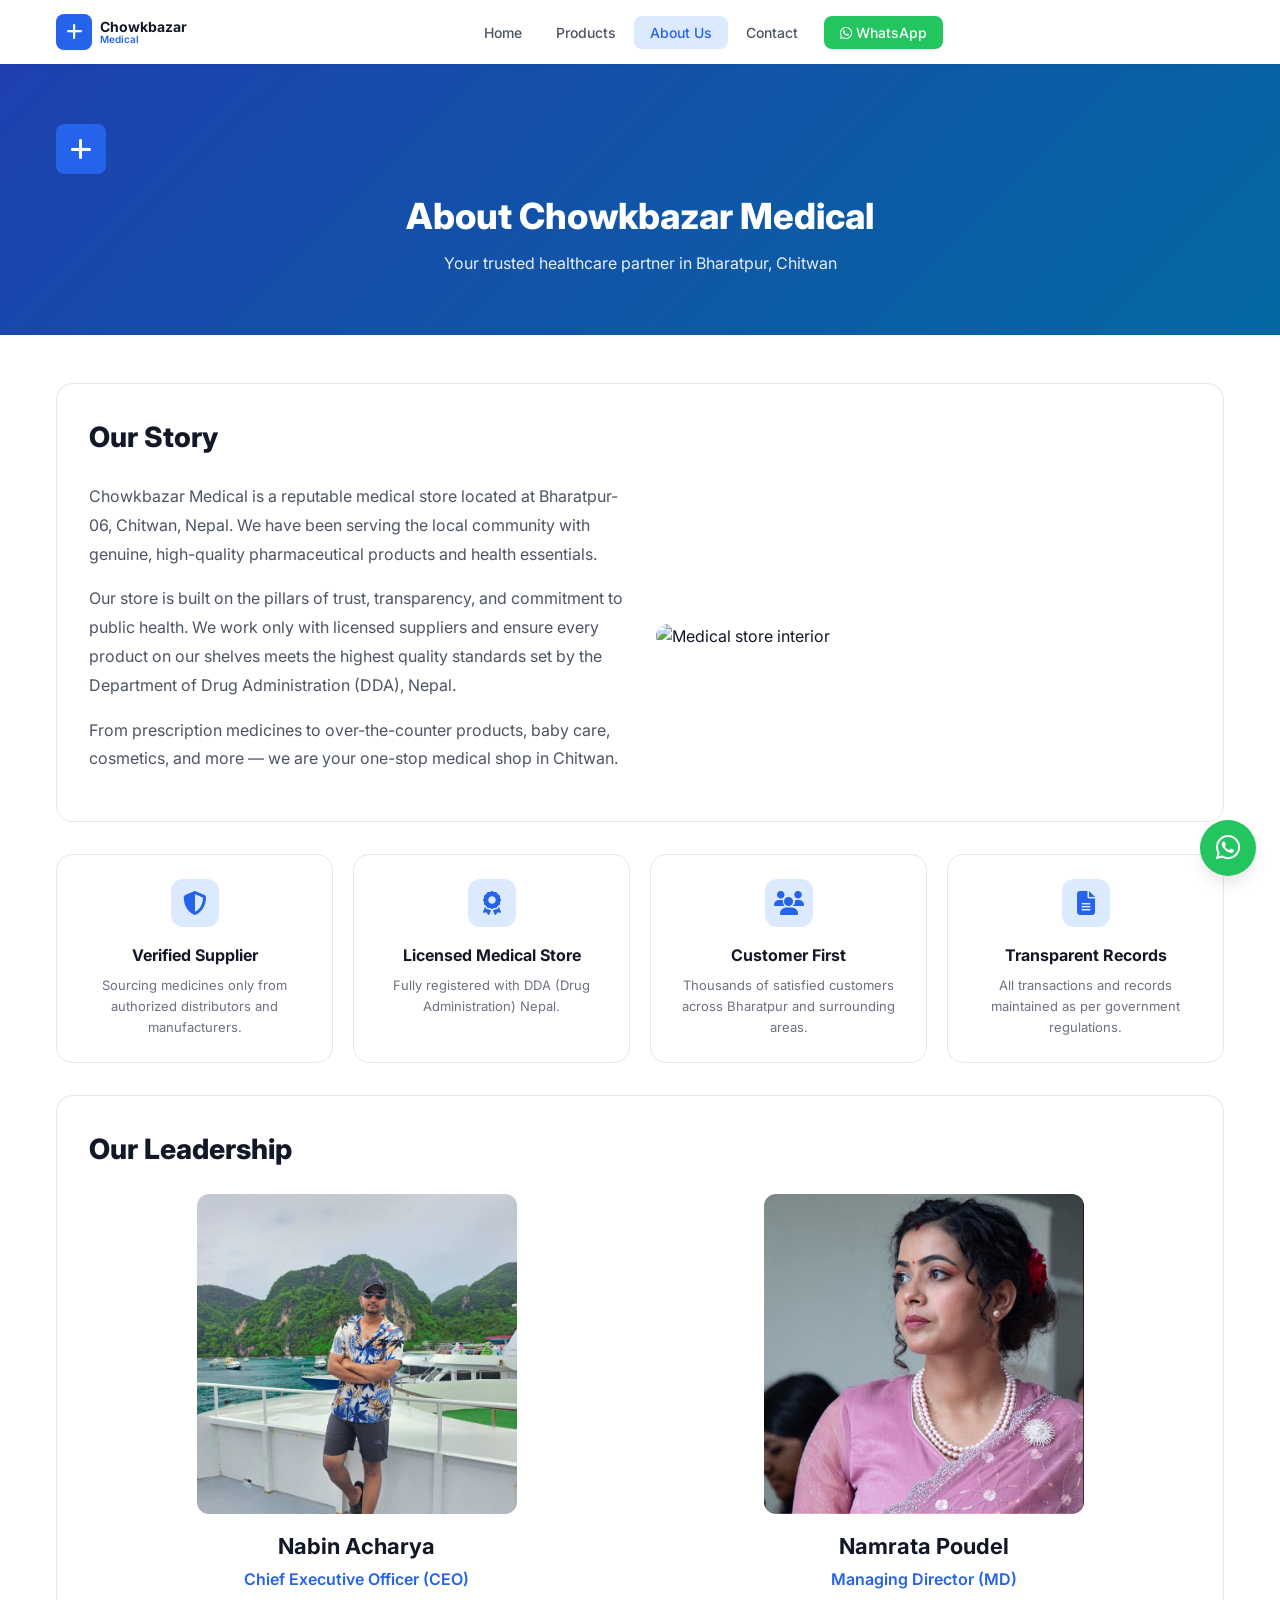
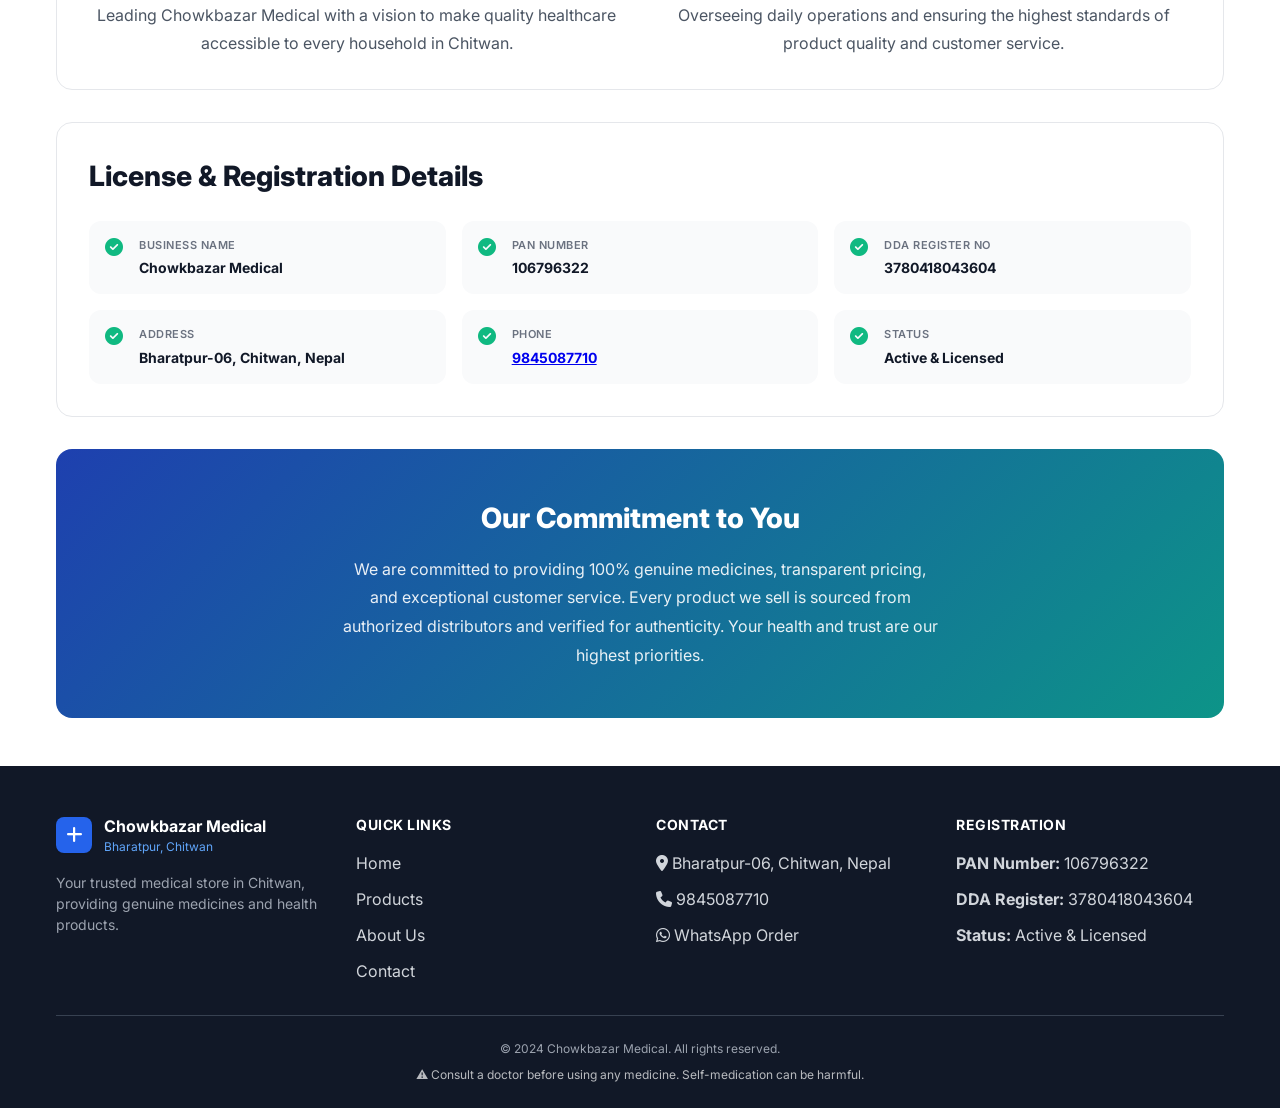
==== about.html @ cc557af1 "Add files via upload" ====
<!DOCTYPE html>
<html lang="en">
<head>
    <meta charset="UTF-8">
    <meta name="viewport" content="width=device-width, initial-scale=1.0">
    <title>About Us - Chowkbazar Medical</title>
    <meta name="description" content="Learn about Chowkbazar Medical - A trusted medical store in Chitwan, Nepal.">
    <link rel="preconnect" href="https://fonts.googleapis.com">
    <link rel="preconnect" href="https://fonts.gstatic.com" crossorigin>
    <link href="https://fonts.googleapis.com/css2?family=Inter:wght@400;500;600;700;800&display=swap" rel="stylesheet">
    <link rel="stylesheet" href="https://cdnjs.cloudflare.com/ajax/libs/font-awesome/6.4.0/css/all.min.css">
    <link rel="stylesheet" href="styles.css">
</head>
<body>
    <!-- Navigation Bar -->
    <nav class="navbar" id="navbar">
        <div class="nav-container">
            <div class="logo" onclick="navigateTo('index.html')">
                <div class="logo-icon">
                    <i class="fas fa-plus"></i>
                </div>
                <div class="logo-text">
                    <div class="logo-title">Chowkbazar</div>
                    <div class="logo-subtitle">Medical</div>
                </div>
            </div>

            <div class="nav-menu" id="navMenu">
                <ul class="nav-list">
                    <li><a href="index.html" class="nav-link">Home</a></li>
                    <li><a href="products.html" class="nav-link">Products</a></li>
                    <li><a href="about.html" class="nav-link active">About Us</a></li>
                    <li><a href="contact.html" class="nav-link">Contact</a></li>
                    <li>
                        <a href="https://wa.me/9779845087710" target="_blank" class="nav-link whatsapp-btn">
                            <i class="fab fa-whatsapp"></i> WhatsApp
                        </a>
                    </li>
                </ul>
            </div>

            <button class="hamburger" id="hamburger">
                <span></span>
                <span></span>
                <span></span>
            </button>
        </div>
    </nav>

    <!-- Hero -->
    <div class="hero-secondary">
        <div class="container">
            <div class="logo-icon" style="font-size: 24px; width: 50px; height: 50px; margin-bottom: 15px;">
                <i class="fas fa-plus"></i>
            </div>
            <h1>About Chowkbazar Medical</h1>
            <p>Your trusted healthcare partner in Bharatpur, Chitwan</p>
        </div>
    </div>

    <!-- Main Content -->
    <section class="content-section">
        <div class="container">
            <!-- Shop Introduction -->
            <div class="about-card">
                <h2>Our Story</h2>
                <div class="about-grid">
                    <div>
                        <p>Chowkbazar Medical is a reputable medical store located at Bharatpur-06, Chitwan, Nepal. We have been serving the local community with genuine, high-quality pharmaceutical products and health essentials.</p>
                        <p>Our store is built on the pillars of trust, transparency, and commitment to public health. We work only with licensed suppliers and ensure every product on our shelves meets the highest quality standards set by the Department of Drug Administration (DDA), Nepal.</p>
                        <p>From prescription medicines to over-the-counter products, baby care, cosmetics, and more — we are your one-stop medical shop in Chitwan.</p>
                    </div>
                    <div class="about-image">
                        <img src="https://images.pexels.com/photos/3683074/pexels-photo-3683074.jpeg?auto=compress&cs=tinysrgb&w=600" alt="Medical store interior">
                    </div>
                </div>
            </div>

            <!-- Highlights -->
            <div class="highlights-grid">
                <div class="highlight-card">
                    <div class="highlight-icon">
                        <i class="fas fa-shield-alt"></i>
                    </div>
                    <h3>Verified Supplier</h3>
                    <p>Sourcing medicines only from authorized distributors and manufacturers.</p>
                </div>
                <div class="highlight-card">
                    <div class="highlight-icon">
                        <i class="fas fa-award"></i>
                    </div>
                    <h3>Licensed Medical Store</h3>
                    <p>Fully registered with DDA (Drug Administration) Nepal.</p>
                </div>
                <div class="highlight-card">
                    <div class="highlight-icon">
                        <i class="fas fa-users"></i>
                    </div>
                    <h3>Customer First</h3>
                    <p>Thousands of satisfied customers across Bharatpur and surrounding areas.</p>
                </div>
                <div class="highlight-card">
                    <div class="highlight-icon">
                        <i class="fas fa-file-alt"></i>
                    </div>
                    <h3>Transparent Records</h3>
                    <p>All transactions and records maintained as per government regulations.</p>
                </div>
            </div>

            <!-- Team Section -->
            <div class="about-card">
                <h2>Our Leadership</h2>
                <div class="team-grid">
                    <!-- CEO -->
                    <div class="team-member">
                        <div class="team-photo">
                            <img src="nabin Acharya.jpeg" alt="Nabin Acharya - CEO">
                            <div class="team-initials">NA</div>
                        </div>
                        <div class="team-info">
                            <h3>Nabin Acharya</h3>
                            <p class="team-role">Chief Executive Officer (CEO)</p>
                            <p class="team-desc">Leading Chowkbazar Medical with a vision to make quality healthcare accessible to every household in Chitwan.</p>
                        </div>
                    </div>

                    <!-- Managing Director -->
                    <div class="team-member">
                        <div class="team-photo">
                            <img src="namrata .jpeg" alt="Namrata Poudel - MD">
                            <div class="team-initials md">NP</div>
                        </div>
                        <div class="team-info">
                            <h3>Namrata Poudel</h3>
                            <p class="team-role">Managing Director (MD)</p>
                            <p class="team-desc">Overseeing daily operations and ensuring the highest standards of product quality and customer service.</p>
                        </div>
                    </div>
                </div>
            </div>

            <!-- License & Registration -->
            <div class="about-card">
                <h2>License & Registration Details</h2>
                <div class="registration-grid">
                    <div class="registration-item">
                        <i class="fas fa-check-circle"></i>
                        <div>
                            <div class="reg-label">Business Name</div>
                            <div class="reg-value">Chowkbazar Medical</div>
                        </div>
                    </div>
                    <div class="registration-item">
                        <i class="fas fa-check-circle"></i>
                        <div>
                            <div class="reg-label">PAN Number</div>
                            <div class="reg-value">106796322</div>
                        </div>
                    </div>
                    <div class="registration-item">
                        <i class="fas fa-check-circle"></i>
                        <div>
                            <div class="reg-label">DDA Register No</div>
                            <div class="reg-value">3780418043604</div>
                        </div>
                    </div>
                    <div class="registration-item">
                        <i class="fas fa-check-circle"></i>
                        <div>
                            <div class="reg-label">Address</div>
                            <div class="reg-value">Bharatpur-06, Chitwan, Nepal</div>
                        </div>
                    </div>
                    <div class="registration-item">
                        <i class="fas fa-check-circle"></i>
                        <div>
                            <div class="reg-label">Phone</div>
                            <div class="reg-value"><a href="tel:9845087710">9845087710</a></div>
                        </div>
                    </div>
                    <div class="registration-item">
                        <i class="fas fa-check-circle"></i>
                        <div>
                            <div class="reg-label">Status</div>
                            <div class="reg-value">Active & Licensed</div>
                        </div>
                    </div>
                </div>
            </div>

            <!-- Commitment -->
            <div class="commitment-banner">
                <h2>Our Commitment to You</h2>
                <p>We are committed to providing 100% genuine medicines, transparent pricing, and exceptional customer service. Every product we sell is sourced from authorized distributors and verified for authenticity. Your health and trust are our highest priorities.</p>
            </div>
        </div>
    </section>

    <!-- Footer -->
    <footer class="footer">
        <div class="container">
            <div class="footer-grid">
                <div class="footer-section">
                    <div class="footer-logo">
                        <div class="logo-icon">
                            <i class="fas fa-plus"></i>
                        </div>
                        <div>
                            <div style="font-size: 16px; font-weight: 700; color: white;">Chowkbazar Medical</div>
                            <div style="font-size: 12px; color: #60a5fa;">Bharatpur, Chitwan</div>
                        </div>
                    </div>
                    <p style="font-size: 14px; color: #9ca3af; margin-top: 10px;">Your trusted medical store in Chitwan, providing genuine medicines and health products.</p>
                </div>

                <div class="footer-section">
                    <h4>Quick Links</h4>
                    <ul>
                        <li><a href="index.html">Home</a></li>
                        <li><a href="products.html">Products</a></li>
                        <li><a href="about.html">About Us</a></li>
                        <li><a href="contact.html">Contact</a></li>
                    </ul>
                </div>

                <div class="footer-section">
                    <h4>Contact</h4>
                    <ul>
                        <li><i class="fas fa-map-marker-alt"></i> Bharatpur-06, Chitwan, Nepal</li>
                        <li><i class="fas fa-phone"></i> <a href="tel:9845087710">9845087710</a></li>
                        <li><i class="fab fa-whatsapp"></i> <a href="https://wa.me/9779845087710" target="_blank">WhatsApp Order</a></li>
                    </ul>
                </div>

                <div class="footer-section">
                    <h4>Registration</h4>
                    <ul>
                        <li><strong>PAN Number:</strong> 106796322</li>
                        <li><strong>DDA Register:</strong> 3780418043604</li>
                        <li><strong>Status:</strong> Active & Licensed</li>
                    </ul>
                </div>
            </div>

            <div class="footer-bottom">
                <p>&copy; 2024 Chowkbazar Medical. All rights reserved.</p>
                <p class="disclaimer-small">⚠ Consult a doctor before using any medicine. Self-medication can be harmful.</p>
            </div>
        </div>
    </footer>

    <!-- Floating WhatsApp Button -->
    <a href="https://wa.me/9779845087710?text=Hello%2C%20I%20need%20assistance." target="_blank" class="floating-whatsapp">
        <i class="fab fa-whatsapp"></i>
    </a>

    <script src="script.js"></script>
</body>
</html>
---- styles.css ----
/* ============================================
   CHOWKBAZAR MEDICAL - MAIN STYLES
   ============================================ */

* {
    margin: 0;
    padding: 0;
    box-sizing: border-box;
}

:root {
    --primary-blue: #2563eb;
    --primary-dark: #1e40af;
    --primary-light: #dbeafe;
    --accent-teal: #0d9488;
    --accent-green: #10b981;
    --success-green: #22c55e;
    --warning-amber: #f59e0b;
    --gray-900: #111827;
    --gray-800: #1f2937;
    --gray-700: #374151;
    --gray-600: #4b5563;
    --gray-500: #6b7280;
    --gray-400: #9ca3af;
    --gray-300: #d1d5db;
    --gray-200: #e5e7eb;
    --gray-100: #f3f4f6;
    --gray-50: #f9fafb;
    --white: #ffffff;
    --shadow-sm: 0 1px 2px 0 rgba(0, 0, 0, 0.05);
    --shadow-md: 0 4px 6px -1px rgba(0, 0, 0, 0.1);
    --shadow-lg: 0 10px 15px -3px rgba(0, 0, 0, 0.1);
}

html {
    scroll-behavior: smooth;
}

body {
    font-family: 'Inter', system-ui, -apple-system, sans-serif;
    color: var(--gray-900);
    background-color: var(--white);
    line-height: 1.5;
    -webkit-font-smoothing: antialiased;
    -moz-osx-font-smoothing: grayscale;
}

/* ============================================
   UTILITY CLASSES
   ============================================ */

.container {
    max-width: 1200px;
    margin: 0 auto;
    padding: 0 16px;
}

.btn {
    display: inline-flex;
    align-items: center;
    justify-content: center;
    gap: 8px;
    padding: 12px 24px;
    border: none;
    border-radius: 12px;
    font-size: 14px;
    font-weight: 600;
    cursor: pointer;
    transition: all 0.2s ease;
    text-decoration: none;
}

.btn-primary {
    background-color: var(--white);
    color: var(--primary-blue);
    box-shadow: var(--shadow-md);
}

.btn-primary:hover {
    background-color: var(--gray-50);
    transform: translateY(-2px);
    box-shadow: var(--shadow-lg);
}

.btn-success {
    background-color: var(--success-green);
    color: var(--white);
    box-shadow: var(--shadow-md);
}

.btn-success:hover {
    background-color: var(--accent-green);
    transform: translateY(-2px);
    box-shadow: var(--shadow-lg);
}

.btn-success-lg {
    padding: 14px 32px;
    font-size: 16px;
}

.btn-submit {
    background-color: var(--primary-blue);
    color: var(--white);
    width: 100%;
    padding: 14px 24px;
    transition: all 0.2s ease;
}

.btn-submit:hover {
    background-color: var(--primary-dark);
    transform: translateY(-1px);
    box-shadow: var(--shadow-md);
}

/* ============================================
   NAVIGATION
   ============================================ */

.navbar {
    position: fixed;
    top: 0;
    left: 0;
    right: 0;
    background-color: rgba(255, 255, 255, 0.95);
    backdrop-filter: blur(10px);
    box-shadow: var(--shadow-sm);
    z-index: 1000;
    transition: all 0.3s ease;
}

.navbar.scrolled {
    background-color: var(--white);
    box-shadow: var(--shadow-md);
}

.nav-container {
    max-width: 1200px;
    margin: 0 auto;
    padding: 0 16px;
    display: flex;
    align-items: center;
    justify-content: space-between;
    height: 64px;
}

.logo {
    display: flex;
    align-items: center;
    gap: 8px;
    cursor: pointer;
    text-decoration: none;
}

.logo-icon {
    width: 36px;
    height: 36px;
    background-color: var(--primary-blue);
    border-radius: 8px;
    display: flex;
    align-items: center;
    justify-content: center;
    color: var(--white);
    font-size: 18px;
    box-shadow: var(--shadow-sm);
}

.logo-text {
    display: flex;
    flex-direction: column;
    line-height: 1.2;
}

.logo-title {
    font-size: 14px;
    font-weight: 700;
    color: var(--gray-900);
}

.logo-subtitle {
    font-size: 10px;
    font-weight: 600;
    color: var(--primary-blue);
    margin-top: -2px;
}

.nav-menu {
    flex: 1;
    display: flex;
    justify-content: center;
}

.nav-list {
    display: flex;
    align-items: center;
    gap: 2px;
    list-style: none;
}

.nav-link {
    padding: 8px 16px;
    font-size: 14px;
    font-weight: 500;
    color: var(--gray-600);
    text-decoration: none;
    border-radius: 8px;
    transition: all 0.2s ease;
}

.nav-link:hover,
.nav-link.active {
    color: var(--primary-blue);
    background-color: var(--primary-light);
}

.nav-link.whatsapp-btn {
    background-color: var(--success-green);
    color: var(--white);
    margin-left: 8px;
}

.nav-link.whatsapp-btn:hover {
    background-color: var(--accent-green);
    color: var(--white);
}

.hamburger {
    display: none;
    flex-direction: column;
    gap: 5px;
    background: none;
    border: none;
    cursor: pointer;
    padding: 8px;
}

.hamburger span {
    width: 24px;
    height: 2px;
    background-color: var(--gray-900);
    border-radius: 1px;
    transition: all 0.3s ease;
}

/* ============================================
   HERO SECTION
   ============================================ */

.hero {
    margin-top: 64px;
    background: linear-gradient(135deg, #1e40af 0%, #0369a1 50%, #0d9488 100%);
    color: var(--white);
    padding: 80px 16px;
    position: relative;
    overflow: hidden;
}

.hero::before {
    content: '';
    position: absolute;
    top: 20px;
    left: 20px;
    width: 200px;
    height: 200px;
    border: 2px solid rgba(255, 255, 255, 0.1);
    border-radius: 50%;
}

.hero::after {
    content: '';
    position: absolute;
    bottom: -50px;
    right: -50px;
    width: 300px;
    height: 300px;
    border: 2px solid rgba(255, 255, 255, 0.1);
    border-radius: 50%;
}

.hero-content {
    max-width: 1200px;
    margin: 0 auto;
    position: relative;
    z-index: 1;
    text-align: left;
}

.hero h1 {
    font-size: 48px;
    font-weight: 800;
    line-height: 1.2;
    margin-bottom: 16px;
}

.hero p {
    font-size: 18px;
    color: rgba(255, 255, 255, 0.9);
    margin-bottom: 32px;
    max-width: 500px;
    line-height: 1.6;
}

.hero-buttons {
    display: flex;
    gap: 16px;
    margin-bottom: 48px;
    flex-wrap: wrap;
}

.hero-stats {
    display: flex;
    gap: 40px;
}

.stat {
    text-align: center;
}

.stat-value {
    font-size: 24px;
    font-weight: 800;
    display: block;
}

.stat-label {
    font-size: 12px;
    color: rgba(255, 255, 255, 0.8);
    margin-top: 4px;
}

.hero-secondary {
    margin-top: 64px;
    background: linear-gradient(135deg, #1e40af 0%, #0369a1 100%);
    color: var(--white);
    padding: 60px 16px;
    text-align: center;
}

.hero-secondary h1 {
    font-size: 36px;
    font-weight: 800;
    margin-bottom: 8px;
}

.hero-secondary p {
    font-size: 16px;
    color: rgba(255, 255, 255, 0.9);
}

/* ============================================
   SERVICES SECTION
   ============================================ */

.services {
    padding: 64px 16px;
    background-color: var(--white);
}

.services h2 {
    text-align: center;
    font-size: 32px;
    font-weight: 800;
    margin-bottom: 8px;
}

.section-subtitle {
    text-align: center;
    color: var(--gray-500);
    margin-bottom: 48px;
    max-width: 500px;
    margin-left: auto;
    margin-right: auto;
}

.services-grid {
    display: grid;
    grid-template-columns: repeat(auto-fit, minmax(280px, 1fr));
    gap: 24px;
}

.service-card {
    padding: 32px 24px;
    border: 1px solid var(--gray-200);
    border-radius: 16px;
    text-align: center;
    transition: all 0.3s ease;
}

.service-card:hover {
    border-color: var(--primary-light);
    box-shadow: var(--shadow-lg);
}

.service-icon {
    width: 48px;
    height: 48px;
    background-color: var(--primary-light);
    border-radius: 12px;
    display: flex;
    align-items: center;
    justify-content: center;
    font-size: 24px;
    color: var(--primary-blue);
    margin: 0 auto 16px;
}

.service-card h3 {
    font-size: 18px;
    font-weight: 700;
    margin-bottom: 12px;
}

.service-card p {
    color: var(--gray-500);
    font-size: 14px;
    line-height: 1.6;
}

/* ============================================
   CATEGORIES SECTION
   ============================================ */

.categories {
    padding: 64px 16px;
    background-color: var(--gray-50);
}

.categories h2 {
    text-align: center;
    font-size: 32px;
    font-weight: 800;
    margin-bottom: 8px;
}

.categories-grid {
    display: grid;
    grid-template-columns: repeat(auto-fit, minmax(120px, 1fr));
    gap: 16px;
    margin-top: 48px;
}

.category-card {
    display: flex;
    flex-direction: column;
    align-items: center;
    gap: 12px;
    padding: 24px 16px;
    background-color: var(--white);
    border: 1px solid var(--gray-200);
    border-radius: 16px;
    text-align: center;
    cursor: pointer;
    transition: all 0.3s ease;
    font-size: 14px;
    font-weight: 600;
    color: var(--gray-700);
}

.category-card:hover {
    border-color: var(--primary-blue);
    box-shadow: var(--shadow-md);
    transform: translateY(-4px);
}

.category-card i {
    font-size: 28px;
    color: var(--primary-blue);
}

/* ============================================
   SHOP SLIDER SECTION
   ============================================ */

.shop-slider-section {
    padding: 64px 16px;
    background-color: var(--white);
}

.shop-slider-section h2 {
    text-align: center;
    font-size: 32px;
    font-weight: 800;
    margin-bottom: 8px;
}

.shop-slider {
    position: relative;
    max-width: 760px;
    margin: 0 auto;
    overflow: hidden;
    border-radius: 20px;
    box-shadow: var(--shadow-lg);
    background-color: var(--gray-100);
}

.shop-slider-track {
    display: flex;
    transition: transform 0.45s ease;
}

.shop-slide {
    min-width: 100%;
    height: 420px;
    flex-shrink: 0;
}

.shop-slide img {
    width: 100%;
    height: 100%;
    object-fit: cover;
    display: block;
}

.shop-slider-btn {
    position: absolute;
    top: 50%;
    transform: translateY(-50%);
    width: 44px;
    height: 44px;
    border: none;
    border-radius: 999px;
    background-color: rgba(17, 24, 39, 0.45);
    color: var(--white);
    cursor: pointer;
    display: flex;
    align-items: center;
    justify-content: center;
    z-index: 2;
}

.shop-slider-btn:hover {
    background-color: rgba(17, 24, 39, 0.65);
}

.shop-slider-prev {
    left: 14px;
}

.shop-slider-next {
    right: 14px;
}

.shop-slider-dots {
    position: absolute;
    left: 50%;
    bottom: 14px;
    transform: translateX(-50%);
    display: flex;
    gap: 8px;
    z-index: 2;
}

.shop-slider-dot {
    width: 10px;
    height: 10px;
    border: none;
    border-radius: 999px;
    background-color: rgba(255, 255, 255, 0.7);
    cursor: pointer;
    transition: all 0.2s ease;
}

.shop-slider-dot.active {
    width: 26px;
    background-color: var(--white);
}

/* ============================================
   CTA BANNER
   ============================================ */

.cta-banner {
    background: linear-gradient(135deg, #0d9488 0%, #0369a1 100%);
    color: var(--white);
    padding: 56px 16px;
    text-align: center;
}

.cta-banner h2 {
    font-size: 28px;
    font-weight: 800;
    margin-bottom: 12px;
}

.cta-banner p {
    font-size: 16px;
    color: rgba(255, 255, 255, 0.9);
    margin-bottom: 24px;
    max-width: 600px;
    margin-left: auto;
    margin-right: auto;
}

/* ============================================
   DISCLAIMER
   ============================================ */

.disclaimer {
    background-color: #fef3c7;
    border-top: 1px solid #fcd34d;
    padding: 12px 16px;
    text-align: center;
    font-size: 14px;
    font-weight: 500;
    color: #92400e;
}

.disclaimer-small {
    font-size: 12px;
    color: rgba(255, 255, 255, 0.7);
    margin-top: 8px;
}

/* ============================================
   FOOTER
   ============================================ */

.footer {
    background-color: var(--gray-900);
    color: var(--gray-300);
    padding: 48px 16px 24px;
}

.footer-grid {
    display: grid;
    grid-template-columns: repeat(auto-fit, minmax(250px, 1fr));
    gap: 32px;
    margin-bottom: 32px;
}

.footer-section h4 {
    color: var(--white);
    font-size: 14px;
    font-weight: 700;
    text-transform: uppercase;
    letter-spacing: 0.5px;
    margin-bottom: 16px;
}

.footer-section ul {
    list-style: none;
    display: flex;
    flex-direction: column;
    gap: 12px;
}

.footer-section a {
    color: var(--gray-300);
    text-decoration: none;
    transition: color 0.2s ease;
}

.footer-section a:hover {
    color: var(--primary-light);
}

.footer-logo {
    display: flex;
    align-items: center;
    gap: 12px;
    margin-bottom: 16px;
}

.footer-bottom {
    border-top: 1px solid var(--gray-700);
    padding-top: 24px;
    text-align: center;
    font-size: 12px;
    color: var(--gray-400);
}

.footer-bottom p:first-child {
    margin-bottom: 8px;
}

/* ============================================
   FLOATING WHATSAPP BUTTON
   ============================================ */

.floating-whatsapp {
    position: fixed;
    bottom: 24px;
    right: 24px;
    width: 56px;
    height: 56px;
    background-color: var(--success-green);
    color: var(--white);
    border-radius: 50%;
    display: flex;
    align-items: center;
    justify-content: center;
    font-size: 28px;
    box-shadow: var(--shadow-lg);
    transition: all 0.3s ease;
    z-index: 999;
    text-decoration: none;
}

.floating-whatsapp:hover {
    background-color: var(--accent-green);
    transform: translateY(-4px);
    box-shadow: 0 15px 25px rgba(0, 0, 0, 0.15);
}

/* ============================================
   PRODUCTS PAGE
   ============================================ */

.page-header {
    margin-top: 64px;
    background-color: var(--white);
    border-bottom: 1px solid var(--gray-200);
    padding: 32px 16px;
}

.page-header h1 {
    font-size: 28px;
    font-weight: 800;
    margin-bottom: 4px;
}

.page-header p {
    color: var(--gray-500);
    font-size: 14px;
}

.products-section {
    padding: 32px 16px;
    background-color: var(--gray-50);
    min-height: calc(100vh - 64px);
}

.products-wrapper {
    display: grid;
    grid-template-columns: 220px 1fr;
    gap: 24px;
}

.sidebar {
    display: flex;
    flex-direction: column;
    gap: 16px;
    height: fit-content;
    position: sticky;
    top: 80px;
}

.sidebar-card {
    background-color: var(--white);
    border: 1px solid var(--gray-200);
    border-radius: 16px;
    padding: 16px;
}

.sidebar-card h3 {
    font-size: 14px;
    font-weight: 700;
    margin-bottom: 12px;
    color: var(--gray-900);
}

.search-input {
    width: 100%;
    padding: 10px 12px;
    border: 1px solid var(--gray-200);
    border-radius: 8px;
    font-size: 13px;
    transition: all 0.2s ease;
}

.search-input:focus {
    outline: none;
    border-color: var(--primary-blue);
    background-color: var(--primary-light);
    box-shadow: 0 0 0 2px rgba(59, 130, 246, 0.18);
}

.filter-btn {
    display: flex;
    align-items: center;
    gap: 8px;
    padding: 8px 12px;
    background: none;
    border: none;
    border-radius: 8px;
    font-size: 13px;
    font-weight: 500;
    color: var(--gray-600);
    cursor: pointer;
    transition: all 0.2s ease;
    text-align: left;
    width: 100%;
}

.filter-btn:hover {
    background-color: var(--gray-50);
    color: var(--primary-blue);
}

.filter-btn.active {
    background-color: var(--primary-light);
    color: var(--primary-blue);
}

.filter-btn .count {
    margin-left: auto;
    font-size: 11px;
    color: var(--gray-400);
}

.mobile-filters-panel {
    display: none;
}

.mobile-category-picker {
    display: none;
}

.mobile-category-toggle {
    display: flex;
    align-items: center;
    justify-content: space-between;
    width: 100%;
    padding: 10px 12px;
    border: 1px solid var(--gray-200);
    border-radius: 10px;
    background-color: var(--white);
    color: var(--gray-900);
    font-size: 14px;
    font-weight: 600;
    cursor: pointer;
    list-style: none;
}

.mobile-category-toggle::after {
    content: '\f107';
    font-family: 'Font Awesome 6 Free';
    font-weight: 900;
    color: var(--gray-500);
}

.mobile-category-picker[open] .mobile-category-toggle::after {
    content: '\f106';
}

.mobile-category-toggle::-webkit-details-marker {
    display: none;
}

.mobile-category-list {
    padding-top: 10px;
    display: flex;
    flex-direction: column;
    gap: 6px;
}

.products-main {
    min-height: 400px;
}

.results-info {
    display: flex;
    align-items: center;
    justify-content: space-between;
    margin-bottom: 20px;
    font-size: 14px;
    color: var(--gray-600);
}

.clear-filters-btn {
    background: none;
    border: none;
    color: var(--primary-blue);
    font-weight: 600;
    cursor: pointer;
    font-size: 13px;
    display: flex;
    align-items: center;
    gap: 4px;
    transition: color 0.2s ease;
}

.clear-filters-btn:hover {
    color: var(--primary-dark);
}

.products-grid {
    display: grid;
    grid-template-columns: repeat(auto-fill, minmax(240px, 1fr));
    gap: 20px;
}

.product-card {
    background-color: var(--white);
    border: 1px solid var(--gray-200);
    border-radius: 16px;
    overflow: hidden;
    transition: all 0.3s ease;
}

.product-card:hover {
    border-color: var(--primary-light);
    box-shadow: var(--shadow-md);
}

.product-image {
    width: 100%;
    height: 180px;
    object-fit: cover;
    display: block;
}

.product-content {
    padding: 16px;
}

.product-category {
    display: inline-block;
    background-color: var(--primary-light);
    color: var(--primary-blue);
    padding: 4px 12px;
    border-radius: 12px;
    font-size: 11px;
    font-weight: 600;
    margin-bottom: 8px;
}

.product-name {
    font-size: 14px;
    font-weight: 700;
    color: var(--gray-900);
    margin-bottom: 4px;
    line-height: 1.4;
}

.product-description {
    font-size: 12px;
    color: var(--gray-500);
    margin-bottom: 12px;
    line-height: 1.5;
}

.product-button {
    width: 100%;
    padding: 10px 12px;
    background-color: var(--success-green);
    color: var(--white);
    border: none;
    border-radius: 8px;
    font-size: 12px;
    font-weight: 600;
    cursor: pointer;
    transition: all 0.2s ease;
    display: flex;
    align-items: center;
    justify-content: center;
    gap: 6px;
}

.product-button:hover {
    background-color: var(--accent-green);
}

/* ============================================
   ABOUT PAGE
   ============================================ */

.content-section {
    padding: 48px 16px;
}

.about-card {
    background-color: var(--white);
    border: 1px solid var(--gray-200);
    border-radius: 16px;
    padding: 32px;
    margin-bottom: 32px;
}

.about-card h2 {
    font-size: 28px;
    font-weight: 800;
    margin-bottom: 24px;
}

.about-grid {
    display: grid;
    grid-template-columns: 1fr 1fr;
    gap: 32px;
    align-items: center;
}

.about-image {
    width: 100%;
    overflow: hidden;
    border-radius: 12px;
}

.about-image img {
    width: 100%;
    height: auto;
    display: block;
}

.about-grid p {
    color: var(--gray-600);
    margin-bottom: 16px;
    line-height: 1.8;
}

.highlights-grid {
    display: grid;
    grid-template-columns: repeat(auto-fit, minmax(240px, 1fr));
    gap: 20px;
    margin-bottom: 32px;
}

.highlight-card {
    background-color: var(--white);
    border: 1px solid var(--gray-200);
    border-radius: 16px;
    padding: 24px;
    text-align: center;
}

.highlight-icon {
    width: 48px;
    height: 48px;
    background-color: var(--primary-light);
    border-radius: 12px;
    display: flex;
    align-items: center;
    justify-content: center;
    font-size: 24px;
    color: var(--primary-blue);
    margin: 0 auto 16px;
}

.highlight-card h3 {
    font-size: 16px;
    font-weight: 700;
    margin-bottom: 8px;
}

.highlight-card p {
    font-size: 13px;
    color: var(--gray-500);
    line-height: 1.6;
}

.team-grid {
    display: grid;
    grid-template-columns: repeat(2, minmax(0, 1fr));
    gap: 32px;
}

.team-member {
    display: flex;
    flex-direction: column;
    gap: 16px;
}

.team-photo {
    position: relative;
    width: 320px;
    max-width: 100%;
    height: 320px;
    margin: 0 auto;
}

.team-photo img {
    width: 100%;
    height: 100%;
    object-fit: cover;
    border-radius: 12px;
    display: block;
}

.team-initials {
    position: absolute;
    top: 0;
    left: 0;
    width: 100%;
    height: 100%;
    background-color: rgba(37, 99, 235, 0.9);
    display: flex;
    align-items: center;
    justify-content: center;
    font-size: 32px;
    font-weight: 800;
    color: var(--white);
    border-radius: 12px;
    opacity: 0;
    transition: opacity 0.3s ease;
}

.team-photo:hover .team-initials {
    opacity: 1;
}

.team-photo.md .team-initials {
    background-color: rgba(13, 148, 136, 0.9);
}

.team-info h3 {
    font-size: 22px;
    font-weight: 700;
    margin-bottom: 4px;
    text-align: center;
}

.team-role {
    color: var(--primary-blue);
    font-size: 16px;
    font-weight: 600;
    margin-bottom: 10px;
    text-align: center;
}

.team-desc {
    color: var(--gray-600);
    font-size: 16px;
    line-height: 1.75;
    text-align: center;
}

.registration-grid {
    display: grid;
    grid-template-columns: repeat(auto-fit, minmax(280px, 1fr));
    gap: 16px;
}

.registration-item {
    display: flex;
    gap: 16px;
    padding: 16px;
    background-color: var(--gray-50);
    border-radius: 12px;
}

.registration-item i {
    color: var(--accent-green);
    font-size: 18px;
    margin-top: 2px;
}

.reg-label {
    font-size: 11px;
    color: var(--gray-500);
    text-transform: uppercase;
    letter-spacing: 0.5px;
    font-weight: 600;
    margin-bottom: 4px;
}

.reg-value {
    font-size: 14px;
    font-weight: 700;
    color: var(--gray-900);
}

.commitment-banner {
    background: linear-gradient(135deg, #1e40af 0%, #0d9488 100%);
    color: var(--white);
    padding: 48px;
    border-radius: 16px;
    text-align: center;
}

.commitment-banner h2 {
    font-size: 28px;
    font-weight: 800;
    margin-bottom: 16px;
}

.commitment-banner p {
    font-size: 16px;
    color: rgba(255, 255, 255, 0.9);
    max-width: 600px;
    margin: 0 auto;
    line-height: 1.8;
}

/* ============================================
   CONTACT PAGE
   ============================================ */

.contact-wrapper {
    display: grid;
    grid-template-columns: 240px 1fr;
    gap: 32px;
    margin-bottom: 48px;
}

.contact-sidebar {
    display: flex;
    flex-direction: column;
    gap: 16px;
    height: fit-content;
}

.contact-item {
    background-color: var(--white);
    border: 1px solid var(--gray-200);
    border-radius: 16px;
    padding: 20px;
    display: flex;
    gap: 16px;
}

.contact-icon {
    width: 40px;
    height: 40px;
    background-color: var(--primary-light);
    border-radius: 12px;
    display: flex;
    align-items: center;
    justify-content: center;
    color: var(--primary-blue);
    font-size: 18px;
    flex-shrink: 0;
}

.contact-label {
    font-size: 11px;
    color: var(--gray-500);
    text-transform: uppercase;
    letter-spacing: 0.5px;
    font-weight: 600;
    margin-bottom: 4px;
}

.contact-value {
    font-size: 14px;
    font-weight: 600;
    color: var(--gray-900);
}

.contact-value a {
    color: var(--primary-blue);
    text-decoration: none;
}

.whatsapp-contact-card {
    background-color: var(--success-green);
    border: none;
    border-radius: 16px;
    padding: 20px;
    display: flex;
    gap: 16px;
    color: var(--white);
    text-decoration: none;
    transition: all 0.2s ease;
    font-size: 20px;
}

.whatsapp-contact-card:hover {
    background-color: var(--accent-green);
    transform: translateY(-2px);
    box-shadow: var(--shadow-md);
}

.whatsapp-label {
    font-size: 12px;
    color: rgba(255, 255, 255, 0.9);
    text-transform: uppercase;
    letter-spacing: 0.5px;
    font-weight: 600;
}

.whatsapp-value {
    font-size: 14px;
    font-weight: 700;
    color: var(--white);
}

.contact-form-section {
    min-height: 400px;
}

.contact-form-card {
    background-color: var(--white);
    border: 1px solid var(--gray-200);
    border-radius: 16px;
    padding: 32px;
}

.contact-form-card h2 {
    font-size: 24px;
    font-weight: 800;
    margin-bottom: 8px;
}

.form-subtitle {
    color: var(--gray-500);
    font-size: 14px;
    margin-bottom: 24px;
}

.contact-form {
    display: flex;
    flex-direction: column;
    gap: 16px;
}

.form-row {
    display: grid;
    grid-template-columns: 1fr 1fr;
    gap: 16px;
}

.form-group {
    display: flex;
    flex-direction: column;
    gap: 8px;
}

.form-group label {
    font-size: 13px;
    font-weight: 600;
    color: var(--gray-600);
    text-transform: uppercase;
    letter-spacing: 0.5px;
}

.form-group input,
.form-group textarea {
    padding: 12px 14px;
    border: 1px solid var(--gray-200);
    border-radius: 8px;
    font-size: 14px;
    font-family: inherit;
    transition: all 0.2s ease;
    background-color: var(--gray-50);
}

.form-group input:focus,
.form-group textarea:focus {
    outline: none;
    background-color: var(--white);
    border-color: var(--primary-blue);
    box-shadow: 0 0 0 3px var(--primary-light);
}

.form-group textarea {
    resize: vertical;
    min-height: 120px;
}

.form-success {
    text-align: center;
    padding: 40px 20px;
}

.form-success i {
    font-size: 48px;
    color: var(--accent-green);
    margin-bottom: 16px;
}

.form-success h3 {
    font-size: 20px;
    font-weight: 700;
    margin-bottom: 8px;
}

.form-success p {
    color: var(--gray-600);
    font-size: 14px;
}

.maps-container {
    background-color: var(--white);
    border: 1px solid var(--gray-200);
    border-radius: 16px;
    padding: 24px;
    margin-top: 32px;
}

/* ============================================
   RESPONSIVE DESIGN
   ============================================ */

@media (max-width: 768px) {
    .hamburger {
        display: flex;
    }

    .nav-menu {
        position: absolute;
        top: 64px;
        left: 0;
        right: 0;
        background-color: var(--white);
        border-bottom: 1px solid var(--gray-200);
        max-height: 0;
        overflow: hidden;
        transition: max-height 0.3s ease;
    }

    .nav-menu.active {
        max-height: 400px;
        overflow-y: auto;
    }

    .nav-list {
        flex-direction: column;
        padding: 16px;
        gap: 8px;
    }

    .mobile-filters-panel {
        display: block;
        margin-bottom: 20px;
    }

    .mobile-search-card {
        margin-bottom: 12px;
    }

    .mobile-category-picker {
        display: block;
    }

    .nav-link {
        padding: 12px 16px;
        border-radius: 8px;
    }

    .hero {
        padding: 60px 16px;
    }

    .hero h1 {
        font-size: 36px;
    }

    .hero p {
        font-size: 16px;
    }

    .hero-buttons {
        flex-direction: column;
    }

    .hero-stats {
        flex-direction: row;
        gap: 16px;
        justify-content: space-between;
    }

    .stat {
        flex: 1;
    }

    .products-wrapper {
        grid-template-columns: 1fr;
    }

    .sidebar {
        position: static;
    }

    .sidebar-search,
    .sidebar-categories {
        display: none;
    }

    .about-grid {
        grid-template-columns: 1fr;
    }

    .team-grid {
        grid-template-columns: 1fr;
    }

    .contact-wrapper {
        grid-template-columns: 1fr;
    }

    .form-row {
        grid-template-columns: 1fr;
    }

    .registration-grid {
        grid-template-columns: 1fr;
    }

    .footer-grid {
        grid-template-columns: repeat(2, 1fr);
        gap: 24px;
    }

    .products-grid {
        grid-template-columns: repeat(auto-fill, minmax(200px, 1fr));
    }

    .categories-grid {
        grid-template-columns: repeat(auto-fit, minmax(100px, 1fr));
    }

    .shop-slide {
        height: 320px;
    }
}

@media (max-width: 480px) {
    .logo-text {
        display: none;
    }

    .nav-container {
        height: 72px;
        padding: 0 18px;
    }

    .nav-list {
        gap: 4px;
    }

    .nav-link {
        padding: 10px 14px;
        font-size: 14px;
    }

    .hamburger {
        padding: 10px;
    }

    .hero {
        padding: 40px 16px;
    }

    .hero h1 {
        font-size: 28px;
    }

    .hero p {
        font-size: 14px;
    }

    .hero-stats {
        flex-direction: row;
        gap: 12px;
        justify-content: space-between;
    }

    .stat {
        flex: 1;
    }

    .stat-value {
        font-size: 18px;
    }

    .stat-label {
        font-size: 10px;
        line-height: 1.3;
    }

    .services-grid {
        grid-template-columns: 1fr;
    }

    .shop-slide {
        height: 220px;
    }

    .shop-slider-btn {
        width: 36px;
        height: 36px;
    }

    .about-card {
        padding: 20px;
    }

    .contact-item {
        padding: 16px;
    }

    .contact-form-card {
        padding: 20px;
    }

    .commitment-banner {
        padding: 32px 20px;
    }

    .footer-grid {
        grid-template-columns: 1fr;
    }

    .floating-whatsapp {
        width: 48px;
        height: 48px;
        font-size: 24px;
        bottom: 16px;
        right: 16px;
    }

    .products-grid {
        grid-template-columns: repeat(auto-fill, minmax(150px, 1fr));
        gap: 12px;
    }
}
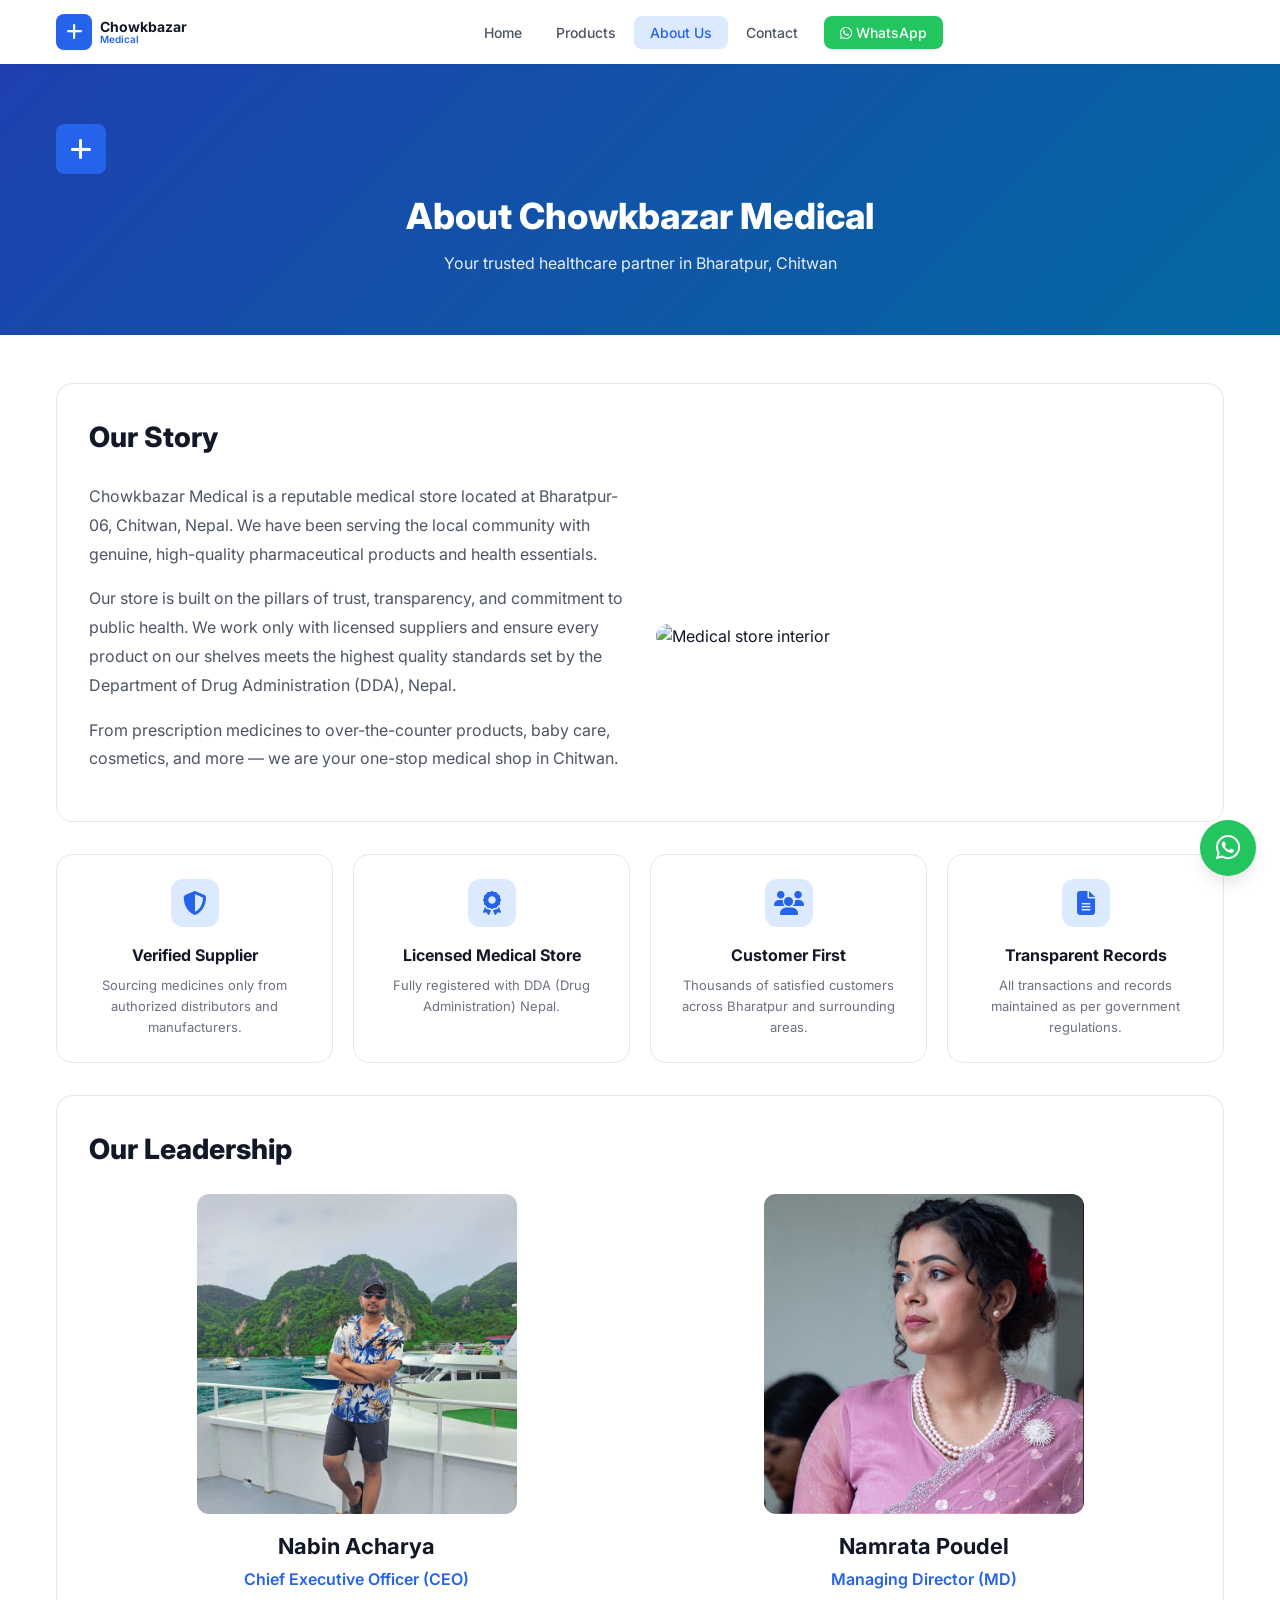
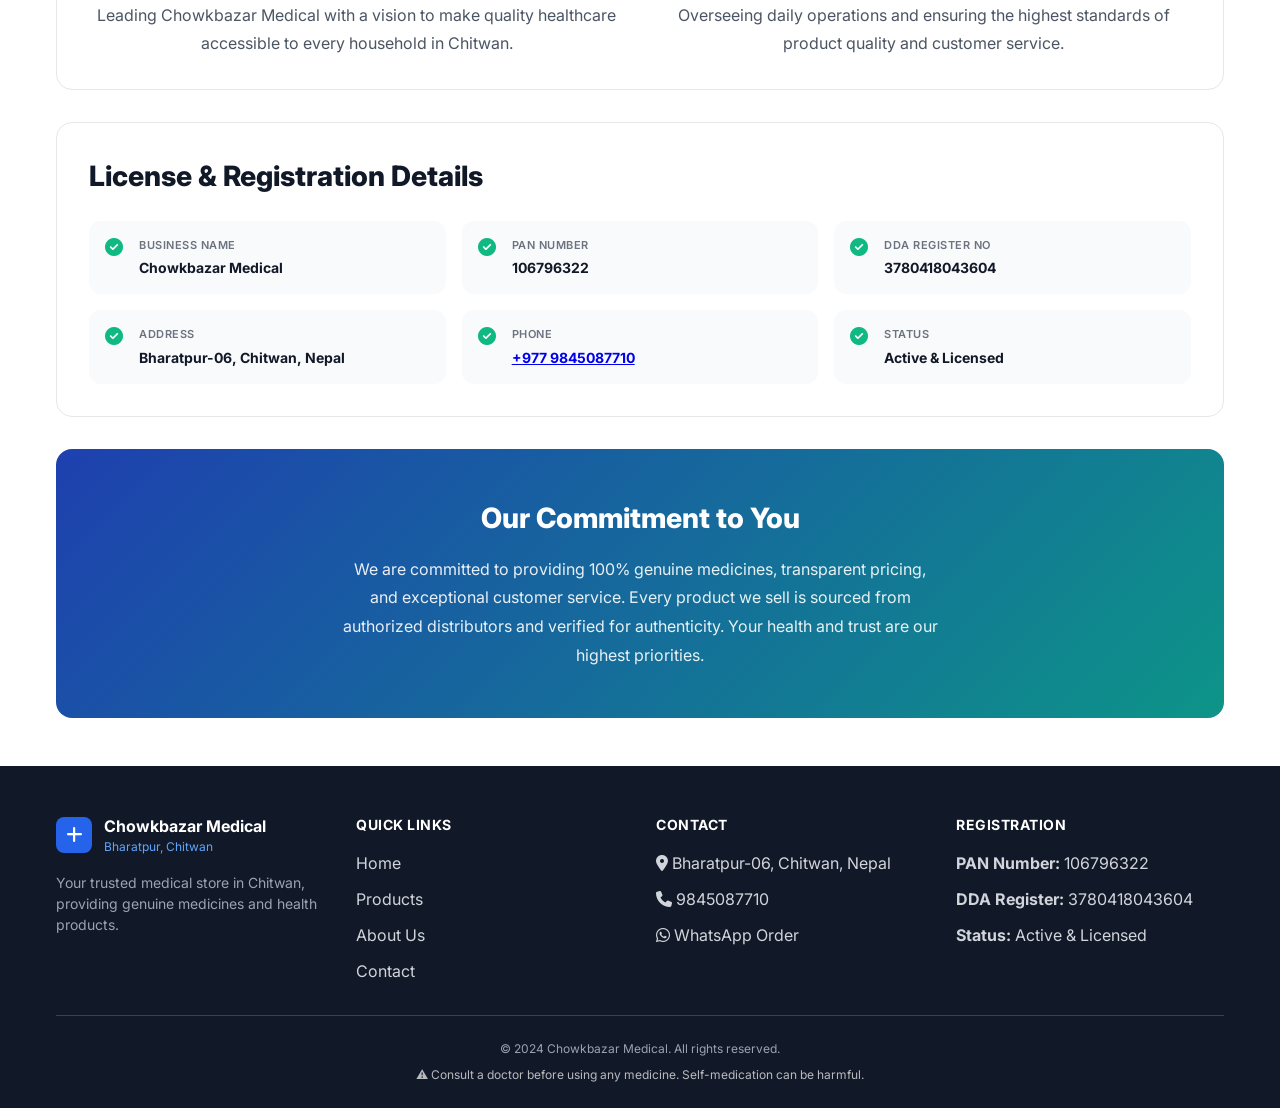
==== commit 02e2d2c0: "Update about.html" ====
--- a/about.html
+++ b/about.html
@@ -176,7 +176,7 @@
                         <i class="fas fa-check-circle"></i>
                         <div>
                             <div class="reg-label">Phone</div>
-                            <div class="reg-value"><a href="tel:9845087710">9845087710</a></div>
+                            <div class="reg-value"><a href="tel:+9779845087710">+977 9845087710</a></div>
                         </div>
                     </div>
                     <div class="registration-item">
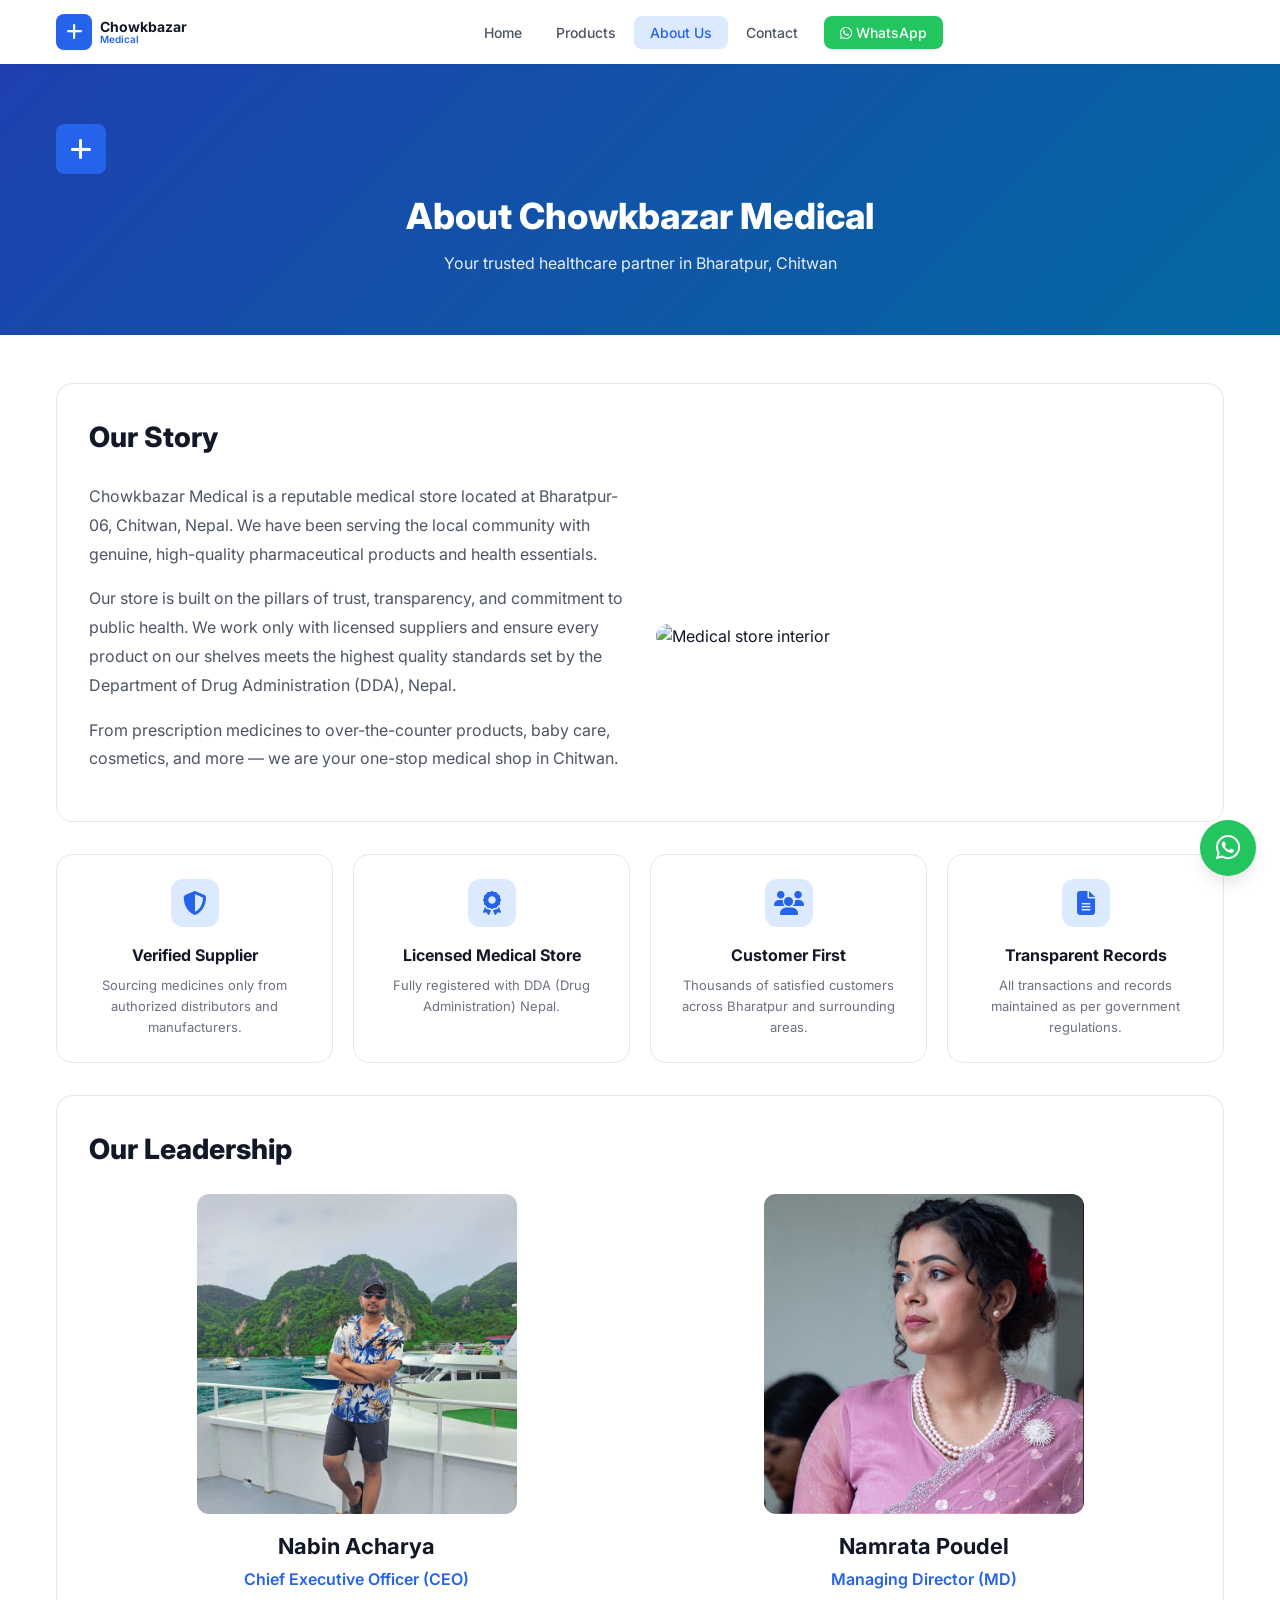
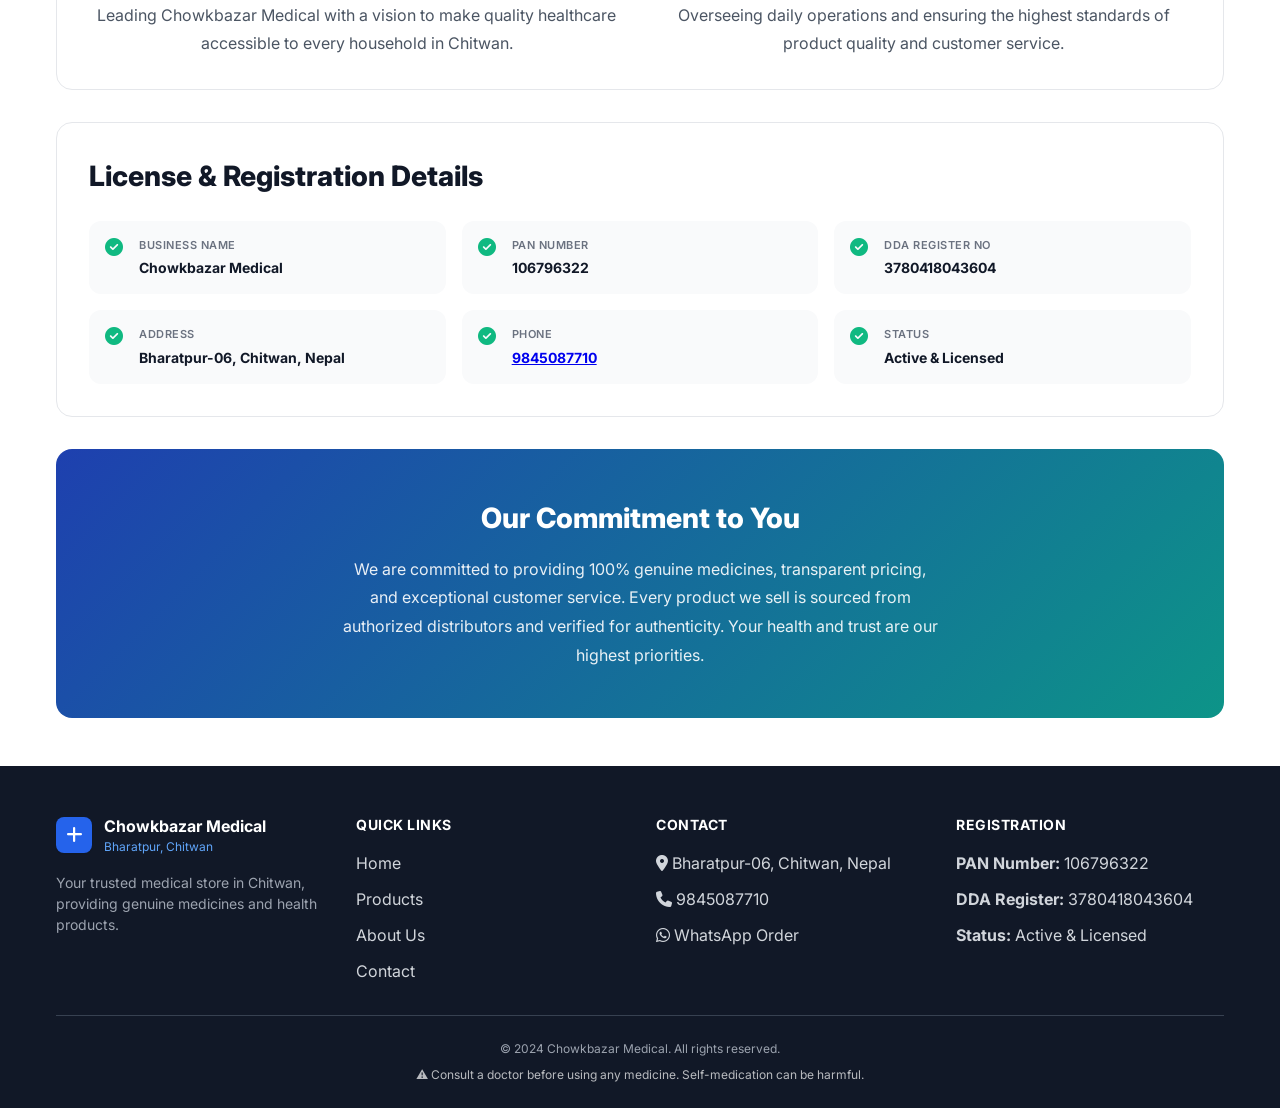
==== commit 505bf208: "Update about.html" ====
--- a/about.html
+++ b/about.html
@@ -176,7 +176,7 @@
                         <i class="fas fa-check-circle"></i>
                         <div>
                             <div class="reg-label">Phone</div>
-                            <div class="reg-value"><a href="tel:+9779845087710">+977 9845087710</a></div>
+                            <div class="reg-value"><a href="tel:9845087710">9845087710</a></div>
                         </div>
                     </div>
                     <div class="registration-item">
